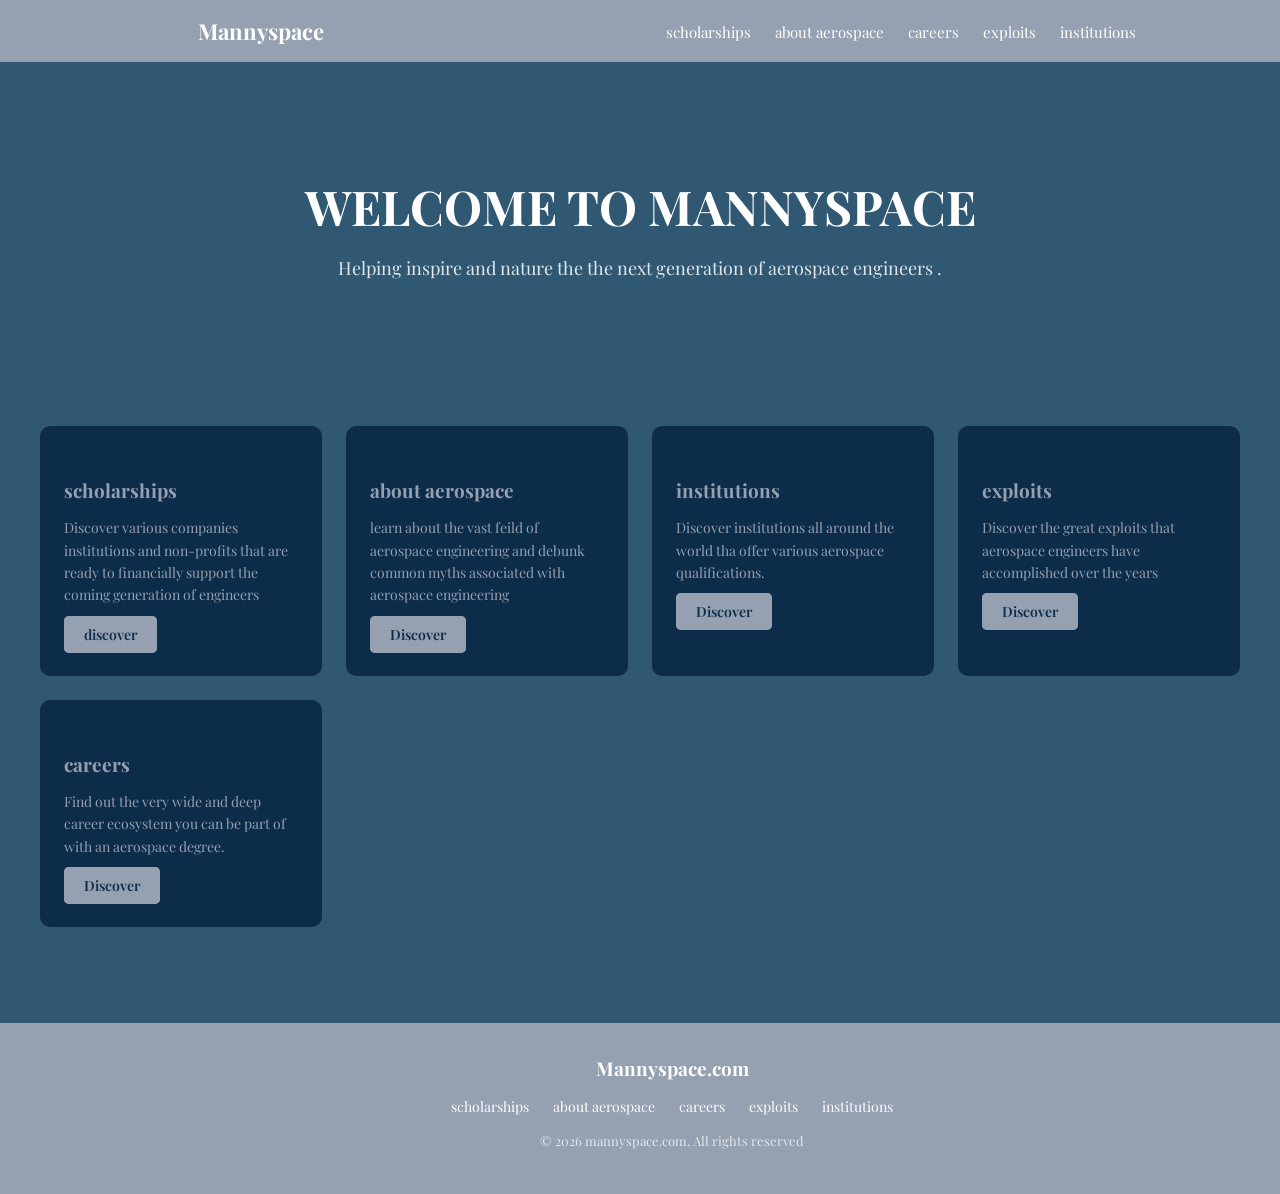
==== index.html @ 1bf10ada "create new repo to update the folder structure" ====
<!DOCTYPE html>
<html lang="en">
<head>
  <meta charset="UTF-8">
  <meta name="viewport" content="width=device-width, initial-scale=1.0">
  <title>Document</title>
</head>
<body>
  <!DOCTYPE html>
<html lang="en">
<head>
    <meta charset="UTF-8">
    <meta name="viewport" content="width=device-width, initial-scale=1.0">
    <title><Mannyspace class="com"></Mannyspace></title>
    <link rel="stylesheet" href="style.css">
    <link href="https://fonts.googleapis.com/css2?family=Playfair+Display:wght@400;700&display=swap" rel="stylesheet">

</head>
<body>
    <div class="navbar">
        <div class="logo">
          <a href="index.html">Mannyspace</a>
        </div>
        <div class="nav-links">
            <a href="scholarships.html">scholarships</a>
            <a href="about-aerospace.html">about aerospace</a>
            <a href="careers.html">careers</a>
            <a href="exploits.html">exploits</a>
            <a href="institutions.html">institutions</a>
            
        </div>            
    </div>
    <div class="hero">
        <h1> WELCOME TO MANNYSPACE</h1>
        <p> Helping inspire and nature the the next generation of aerospace engineers
          .
        </p>
    </div>
    <div class="cards-container">
        <div class="card">
            <h3 class="card-title">scholarships</h3>
            <p>Discover various companies institutions and non-profits that are ready to financially support the coming generation of engineers</p>
            <a href="scholarships.html" class="scholarships">discover</a>
        </div>
        <div class="card">
            <h3 class="card-title">about aerospace</h3>
            <p> learn about the vast feild of aerospace engineering and debunk common myths associated with aerospace engineering </p>
            <a href="about-aerospace.html" class="Discover-btn">Discover</a>
        </div>
        <div class="card">
            <h3 class="card-title">institutions</h3>
            <p> Discover institutions all around the world tha offer various aerospace qualifications.</p>
            <a href="institutions.html" class="Discover-btn">Discover</a>
        </div>
        <div class="card">
            <h3 class="card-title">exploits</h3>
            <p> Discover the great exploits that aerospace engineers have accomplished over the years</p>
            <a href="exploits.html" class="Discover-btn">Discover</a>
        </div>
        <div class="card">
            <h3 class="card-title">careers</h3>
            <p> Find out the very wide and deep career ecosystem you can be part of with an aerospace degree.</p>
            <a href="careers.html" class="Discover-btn">Discover</a>
        </div>
      </div>
        <div class="footer">
            <div class="footer-logo">Mannyspace.com</div>
            <div class="footer-links">
                <a href="scholarships.html">scholarships</a>
            <a href="about-aerospace.html">about aerospace</a>
            <a href="careers.html">careers</a>
            <a href="exploits.html">exploits</a>
            <a href="institutions.html">institutions</a>
            </div>
            <p class="footer-copy">© 2026 mannyspace.com. All rights reserved</p>
          </div> 
</body>
</html>
---- style.css ----
body {
  background-color: #305873;
  color: #FFFFFF;
  font-family: 'Playfair Display', Georgia, serif;
  margin: 0;
  padding: 0;
  display: flex;
  flex-direction: column;
}


.navbar {
  background-color: #95A0B1;
  display: flex;
  align-items: center;
  justify-content: space-around;
  padding: 16px 32px;
  margin: 0;
  width: 100%;
  position: relative;
}

.logo {
  color: #FFFFFF;
  font-size: 22px;
  font-weight: 700;
}

.nav-links a {
  color: #FFFFFF;
  text-decoration: none;
  font-size: 15px;
  padding: 5px 10px;
}

.nav-links a:hover {
  background-color: #FFFFFF;
  color: #95A0B1;
}
.logo a {
    color: #FFFFFF;
    text-decoration: none;
}

.hero {
  text-align: center;
  padding: 80px 32px;
}

.hero h1 {
  font-size: 48px;
  margin-bottom: 16px;
}

.hero p {
  font-size: 18px;
  opacity: 0.85;
}


.cards-container {
  display: grid;
  grid-template-columns: repeat(auto-fit, minmax(260px, 1fr));
  gap: 24px;
  padding: 48px 32px;
  max-width: 1200px;
  margin: 0 auto;
}

.card {
  background-color: #0D2C49;
  color: #95A0B1;
  border-radius: 10px;
  padding: 32px 24px;
}

.card:hover {
  background-color: #95A0B1;
  color: #0D2C49;
}

.card h3 {
  font-size: 19px;
  margin-bottom: 12px;
}

.card p {
  font-size: 14px;
  line-height: 1.6;
  margin-bottom: 16px;
}

.card a {
  font-size: 14px;
  font-weight: 600;
  text-decoration: none;
  padding: 7px 18px;
  border-radius: 5px;
  background-color: #95A0B1;
  color: #0D2C49;
  border: 2px solid #95A0B1;
}

.card a:hover {
  background-color: #0D2C49;
  color: #95A0B1;
}
.card-image-wrapper{
    display: flex;
    justify-content: center;
 }
 .card-image{
    width: 100%;
    height: 300px;
    object-fit: cover;
    border-radius: 8px;
 }
.footer {
  background-color: #95A0B1;
  color: #FFFFFF;
  text-align: center;
  padding: 32px;
  margin-top: 48px;
  width: 100%;
  position: relative;
}

.footer-logo {
  font-size: 19px;
  font-weight: 700;
  margin-bottom: 16px;
}

.footer-links {
  display: flex;
  justify-content: center;
  gap: 24px;
  margin-bottom: 16px;
}

.footer-links a {
  color: #FFFFFF;
  text-decoration: none;
  font-size: 14px;
}

.footer-links a:hover {
  color: #0D2C49;
}

.footer-copy {
  font-size: 13px;
  opacity: 0.75;
}
.about-card{
    background-color: #0D2C49;
    color: #95A0B1;
    border-radius: 10px;
    padding: 32px;
    margin: 48px 32px;

}
.about-images{
    display: grid;
    grid-template-columns: 1fr 1fr 1fr;
    gap: 16px;
    margin-bottom: 24px;
}
.about-images img{
    width: 100%;
    height: 300px;
    object-fit: cover;
    border-radius: 8px;
}
.about-text{
    text-align: center;
}
.about-text h3{
    font-size: 24px;
    color: #FFFFFF;
    margin-bottom: 16px;
}
.about-text p{
    font-size: 15px;
    line-height: 1.7;
}
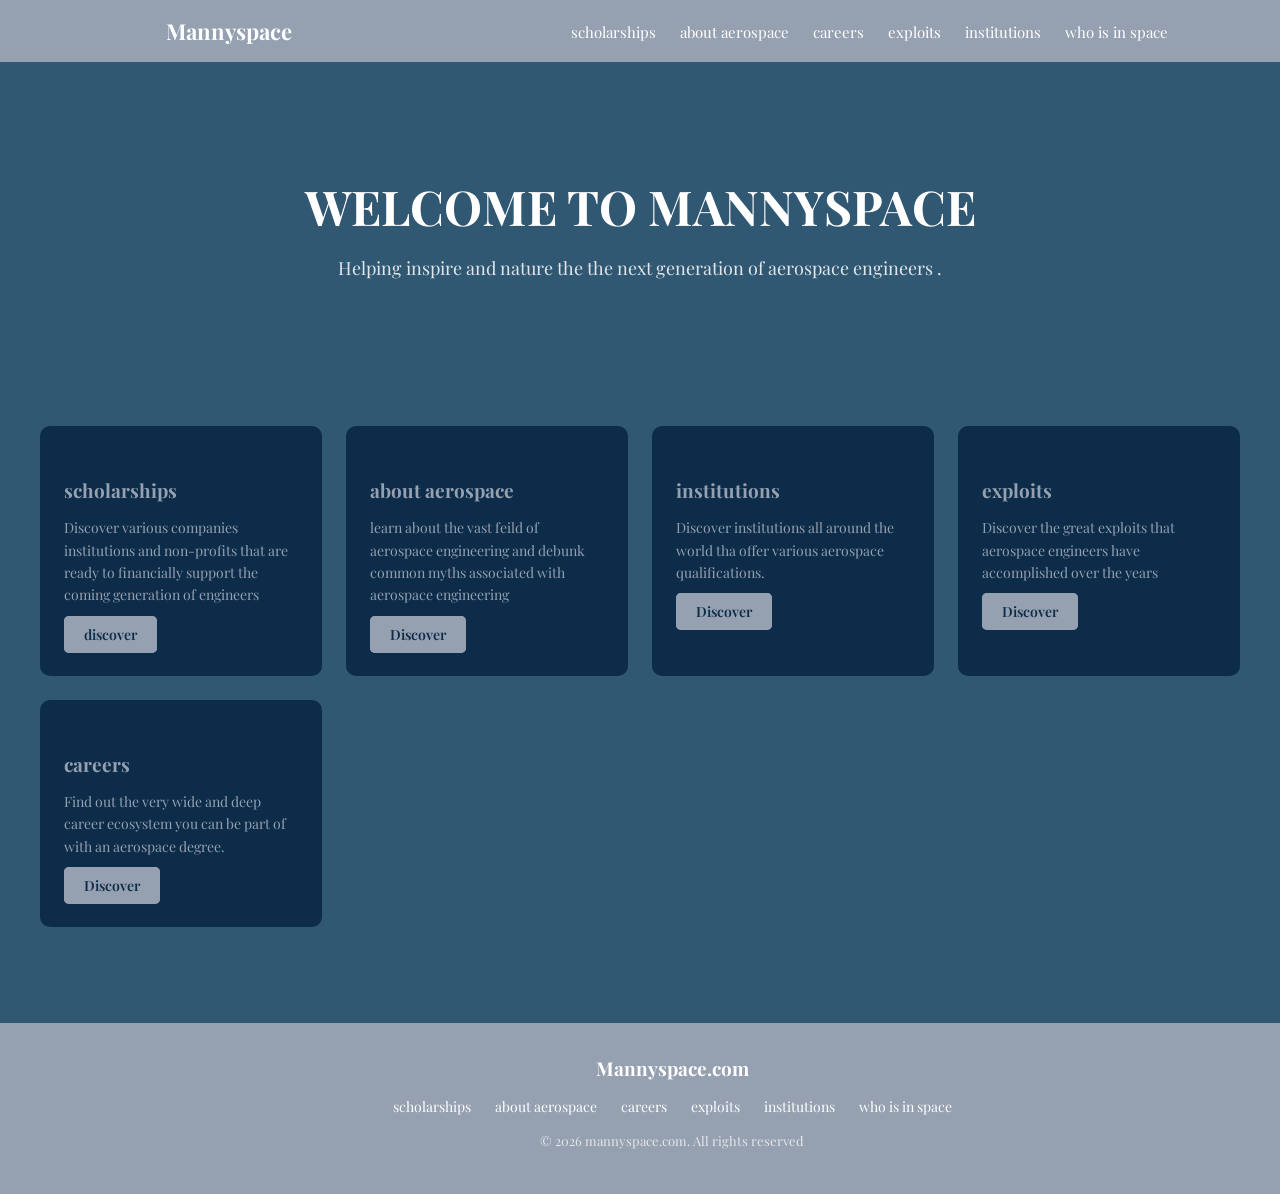
==== commit eb320a77: "adding satellite tracker" ====
--- a/index.html
+++ b/index.html
@@ -27,10 +27,14 @@
             <a href="careers.html">careers</a>
             <a href="exploits.html">exploits</a>
             <a href="institutions.html">institutions</a>
+            <a href="who-is-in-space.html">who is in space</a>
             
         </div>            
     </div>
     <div class="hero">
+        <video autoplay muted loop playsinline class="hero-video" src="Blackhol.mp4">
+            
+        </video>
         <h1> WELCOME TO MANNYSPACE</h1>
         <p> Helping inspire and nature the the next generation of aerospace engineers
           .
@@ -71,6 +75,7 @@
             <a href="careers.html">careers</a>
             <a href="exploits.html">exploits</a>
             <a href="institutions.html">institutions</a>
+            <a href="who-is-in-space.html">who is in space</a>
             </div>
             <p class="footer-copy">© 2026 mannyspace.com. All rights reserved</p>
           </div> 
--- a/style.css
+++ b/style.css
@@ -46,8 +46,19 @@
 .hero {
   text-align: center;
   padding: 80px 32px;
-}
-
+  position: relative;
+  overflow: hidden;
+}
+.hero-video{
+  position: absolute;
+  top: 0;
+  left: 0;
+  width: 100%;
+  height: 100%;
+  object-fit: cover;
+  z-index: 0;
+  opacity: 0.4;
+}
 .hero h1 {
   font-size: 48px;
   margin-bottom: 16px;
@@ -185,6 +196,7 @@
     font-size: 15px;
     line-height: 1.7;
 }
+
   
 
 
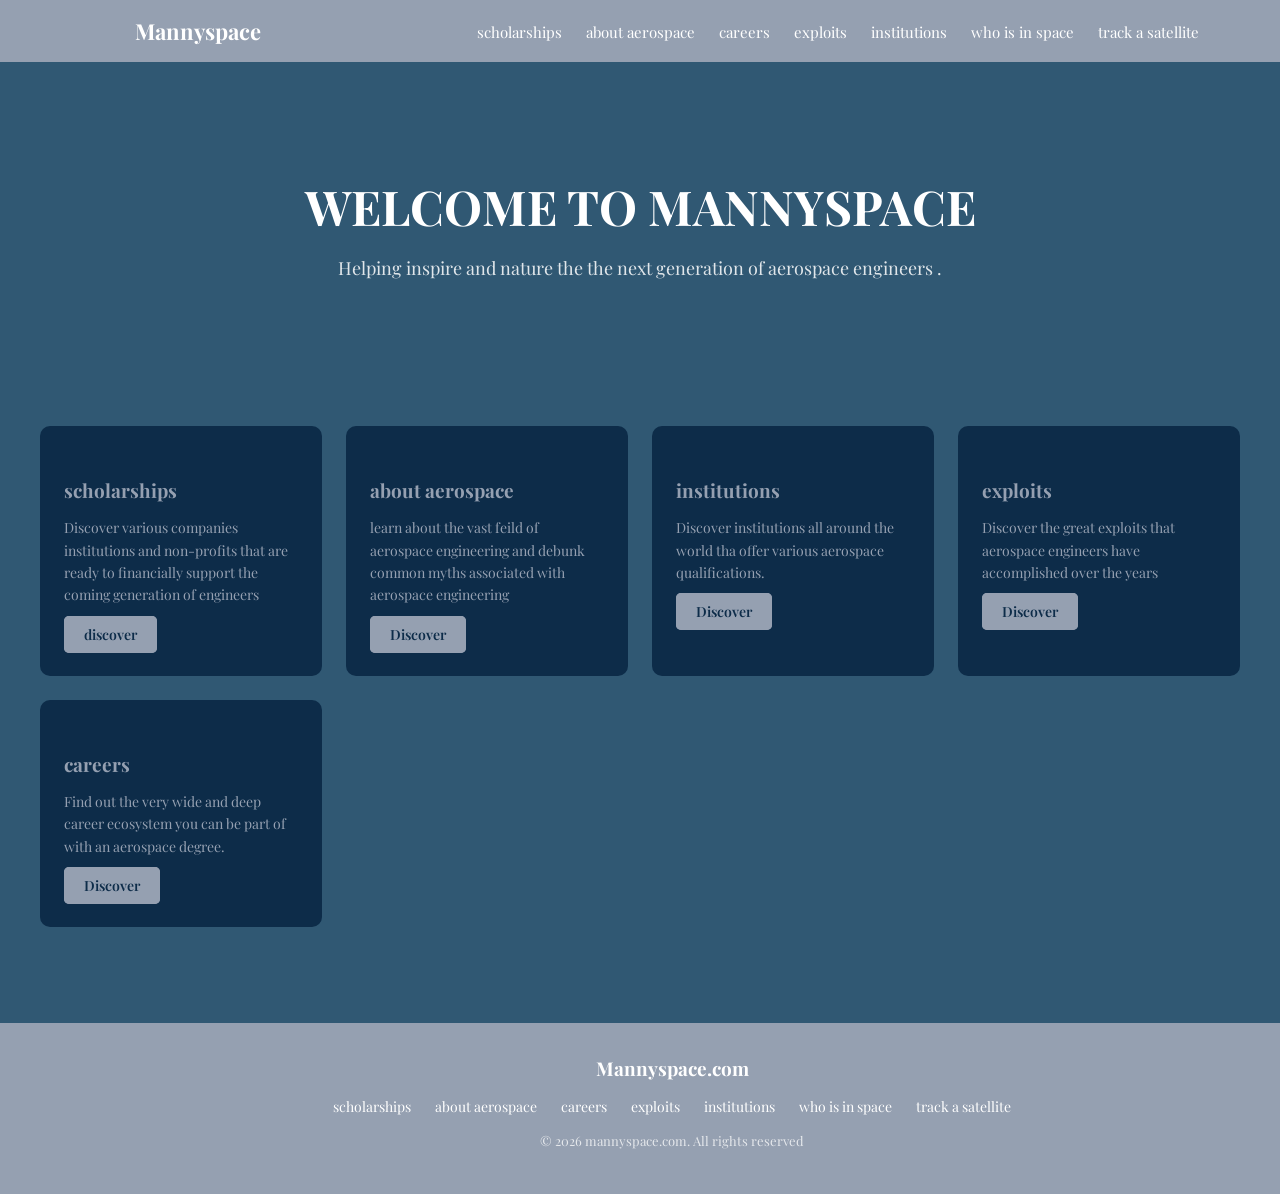
==== commit 9504c6f5: "debugging" ====
--- a/index.html
+++ b/index.html
@@ -28,6 +28,8 @@
             <a href="exploits.html">exploits</a>
             <a href="institutions.html">institutions</a>
             <a href="who-is-in-space.html">who is in space</a>
+            <a href="trackastatlite.html">track a satellite</a>
+
             
         </div>            
     </div>
@@ -76,6 +78,8 @@
             <a href="exploits.html">exploits</a>
             <a href="institutions.html">institutions</a>
             <a href="who-is-in-space.html">who is in space</a>
+            <a href="trackastatlite.html">track a satellite</a>
+
             </div>
             <p class="footer-copy">© 2026 mannyspace.com. All rights reserved</p>
           </div> 
--- a/style.css
+++ b/style.css
@@ -196,7 +196,47 @@
     font-size: 15px;
     line-height: 1.7;
 }
-
+#trackasatellite{
+  display: flex;
+  flex-direction: column;
+  align-items: center;
+  gap:20px;
+  padding:40px 20px;
+}
+#result{
+  background: rgba(255,255,255,0.05);
+  border: 1px solid #7b2ff7;
+  border-radius: 16px;
+  padding: 40px 60px;
+  text-align: center;
+}
+#result p {
+  font-size: 20px;
+  margin: 12px 0px;
+  color: #ccc;
+  letter-spacing: 1px;
+}
+#result span{
+  color: #a78bfa;
+  font-weight: bold;
+  font-size: 22px;
+}
+#searchInput{
+  padding: 10px 16px;
+font-size: 16px;
+border-radius: 16px;
+border: 2px solid #a78bfa;
+background: transparent;
+color: white;
+width: 300px;
+outline: none;
+}
+#searchBtn{
+  padding: 10px 30px;
+  background: #95A0B1;
+  color:whitesmoke;
+  border: none;
+  border-radius: 8px;
+  font-size: 16px;
   
-
-
+}
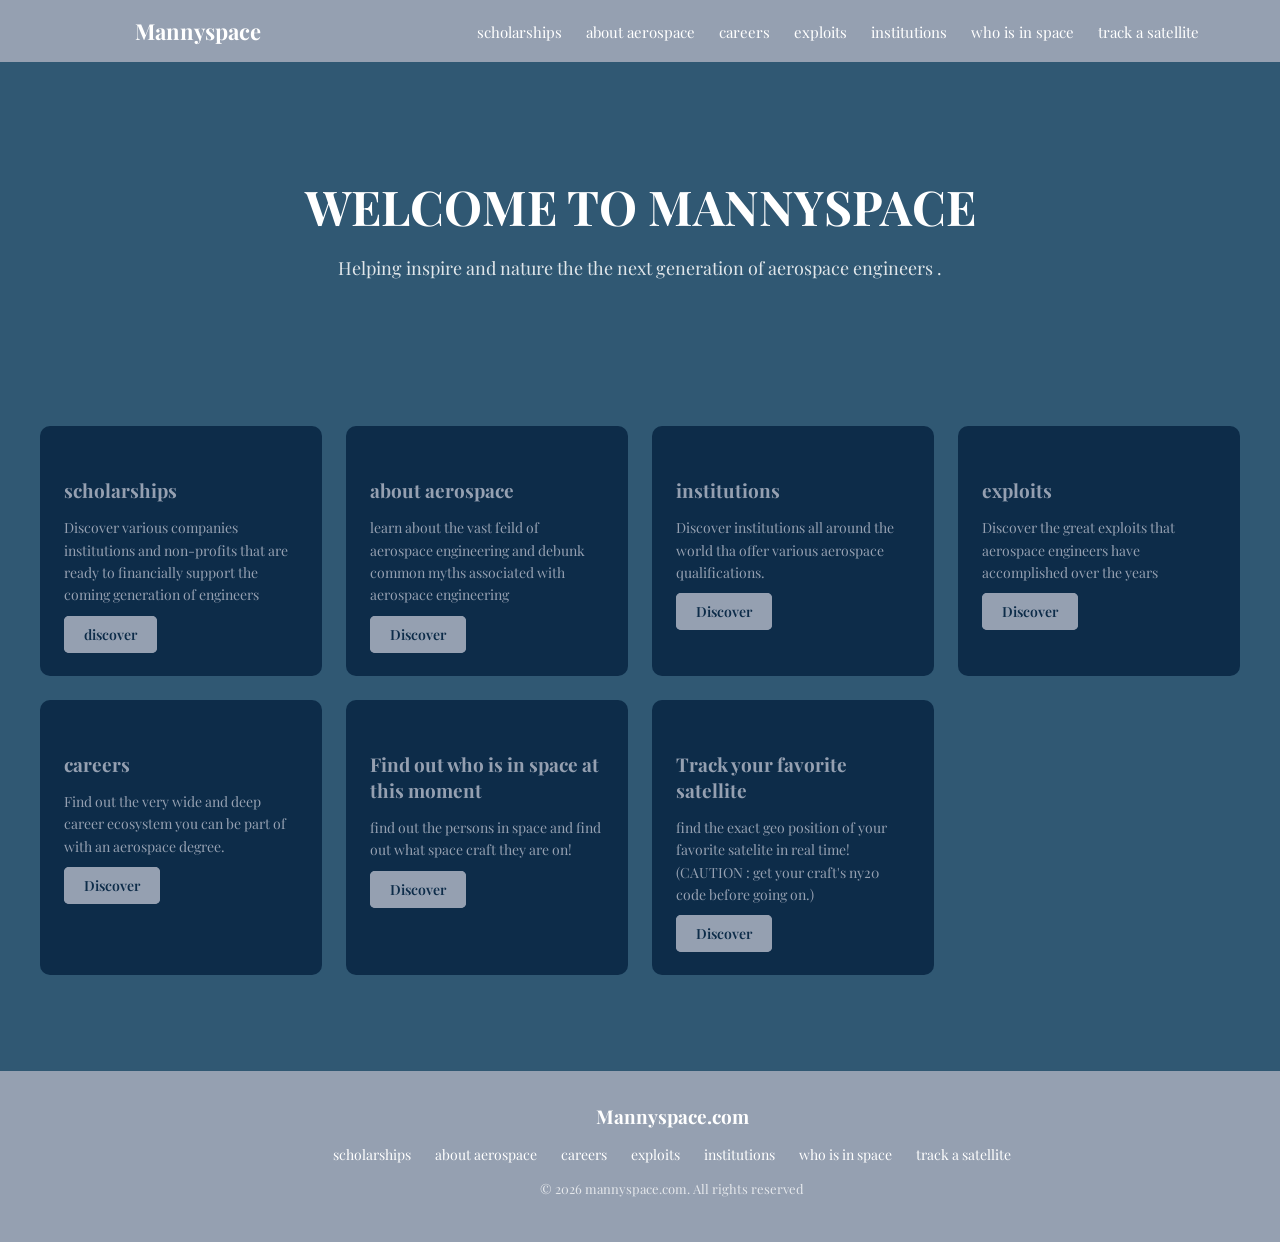
==== commit b9a29081: "Adding cards to home page" ====
--- a/index.html
+++ b/index.html
@@ -68,6 +68,16 @@
             <p> Find out the very wide and deep career ecosystem you can be part of with an aerospace degree.</p>
             <a href="careers.html" class="Discover-btn">Discover</a>
         </div>
+        <div class = card>
+            <h3 class="card-title">Find out who is in space at this moment</h3>
+            <P>find out the persons in space and find out what space craft they are on!</P>
+            <a href="who-is-in-space.html" class="Discover-btn">Discover</a>
+        </div>
+        <div class="card">
+            <h3 class="card-title">Track your favorite satellite</h3>
+            <p> find the exact geo position of your favorite satelite in real time! (CAUTION : get your craft's ny20 code before going on.)</p>
+            <a href="trackastatlite.html" class="Discover-btn">Discover</a>
+        </div>
       </div>
         <div class="footer">
             <div class="footer-logo">Mannyspace.com</div>
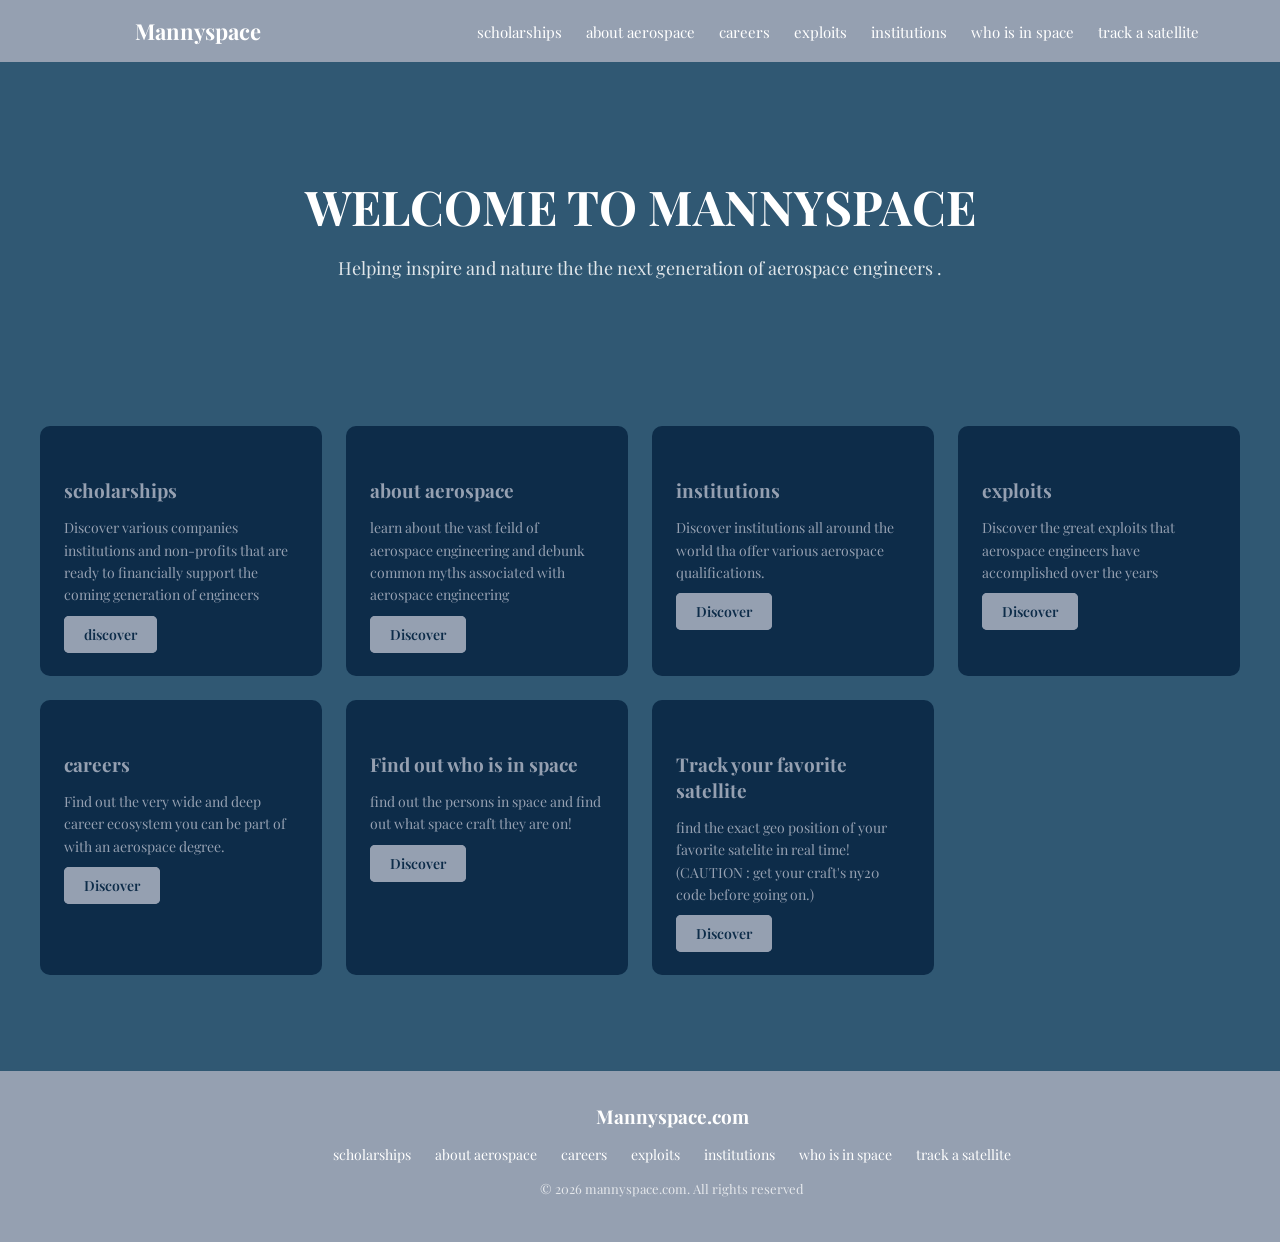
==== commit 7bd4b96f: "cosmetic changes" ====
--- a/index.html
+++ b/index.html
@@ -69,7 +69,7 @@
             <a href="careers.html" class="Discover-btn">Discover</a>
         </div>
         <div class = card>
-            <h3 class="card-title">Find out who is in space at this moment</h3>
+            <h3 class="card-title">Find out who is in space </h3>
             <P>find out the persons in space and find out what space craft they are on!</P>
             <a href="who-is-in-space.html" class="Discover-btn">Discover</a>
         </div>
